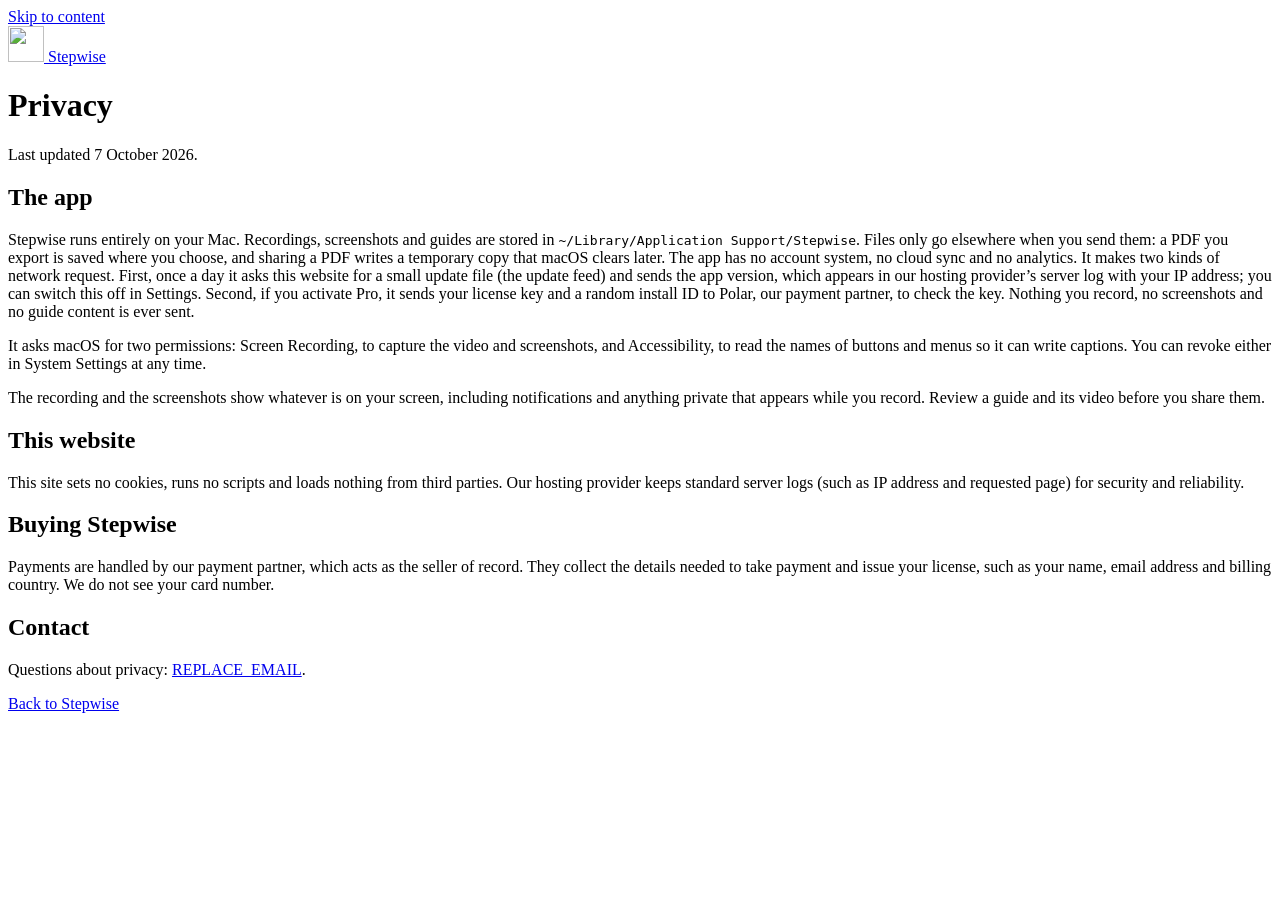
==== website/privacy.html @ ecee1e48 "Add the Stepwise website and Render deployment config Static one-pager (no JavaScript, no third-part" ====
<!doctype html>
<html lang="en">
<head>
  <meta charset="utf-8">
  <meta name="viewport" content="width=device-width, initial-scale=1">
  <title>Privacy · Stepwise</title>
  <meta name="description" content="What Stepwise and this website do and do not collect.">
  <meta name="color-scheme" content="light">
  <link rel="canonical" href="https://stepwise.dashovia.app/privacy">
  <link rel="icon" href="/favicon.svg" type="image/svg+xml">
  <link rel="stylesheet" href="/styles.css">
</head>
<body>
  <a class="skip" href="#main">Skip to content</a>
  <div class="page">
    <header class="nav">
      <a class="brand" href="/" aria-label="Stepwise home">
        <img src="/logo.png" width="36" height="36" alt="">
        <span>Stepwise</span>
      </a>
    </header>
  <main id="main" class="doc">
    <h1>Privacy</h1>
    <p>Last updated 7 October 2026.</p>

    <h2>The app</h2>
    <p>Stepwise runs entirely on your Mac. Recordings, screenshots and guides are stored in <code>~/Library/Application Support/Stepwise</code>. Files only go elsewhere when you send them: a PDF you export is saved where you choose, and sharing a PDF writes a temporary copy that macOS clears later. The app has no account system, no cloud sync and no analytics. It makes two kinds of network request. First, once a day it asks this website for a small update file (the update feed) and sends the app version, which appears in our hosting provider’s server log with your IP address; you can switch this off in Settings. Second, if you activate Pro, it sends your license key and a random install ID to Polar, our payment partner, to check the key. Nothing you record, no screenshots and no guide content is ever sent.</p>
    <p>It asks macOS for two permissions: Screen Recording, to capture the video and screenshots, and Accessibility, to read the names of buttons and menus so it can write captions. You can revoke either in System Settings at any time.</p>
    <p>The recording and the screenshots show whatever is on your screen, including notifications and anything private that appears while you record. Review a guide and its video before you share them.</p>

    <h2>This website</h2>
    <p>This site sets no cookies, runs no scripts and loads nothing from third parties. Our hosting provider keeps standard server logs (such as IP address and requested page) for security and reliability.</p>

    <h2>Buying Stepwise</h2>
    <p>Payments are handled by our payment partner, which acts as the seller of record. They collect the details needed to take payment and issue your license, such as your name, email address and billing country. We do not see your card number.</p>

    <h2>Contact</h2>
    <p>Questions about privacy: <a href="mailto:REPLACE_EMAIL">REPLACE_EMAIL</a>.</p>
  </main>
    <footer class="site-footer"><p><a href="/">Back to Stepwise</a></p></footer>
  </div>
</body>
</html>
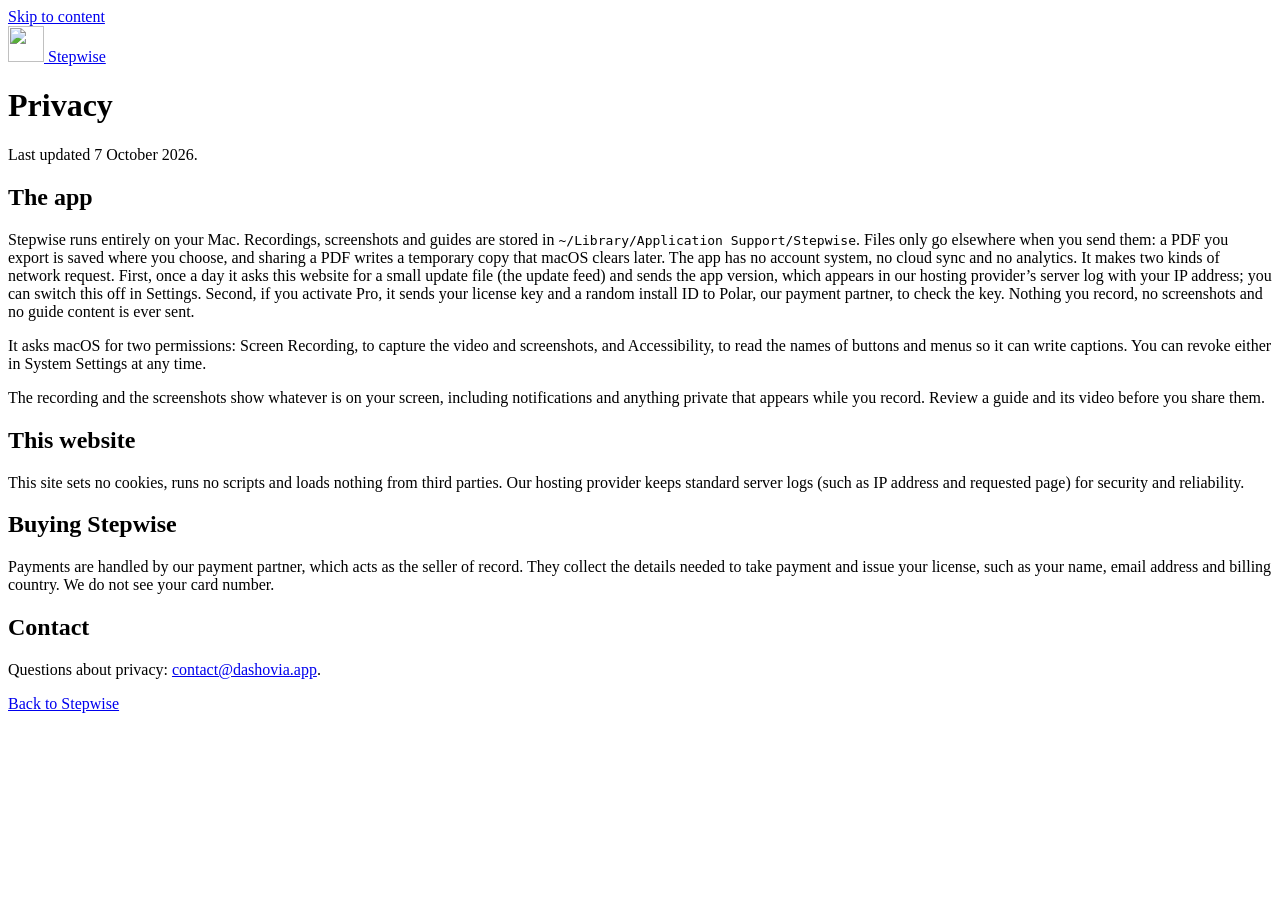
==== commit f8180426: "Publish v0.1.0: notarized DMG, signed appcast, Polar checkout links, contact email Co-Authored-By: C" ====
--- a/website/privacy.html
+++ b/website/privacy.html
@@ -35,7 +35,7 @@
     <p>Payments are handled by our payment partner, which acts as the seller of record. They collect the details needed to take payment and issue your license, such as your name, email address and billing country. We do not see your card number.</p>
 
     <h2>Contact</h2>
-    <p>Questions about privacy: <a href="mailto:REPLACE_EMAIL">REPLACE_EMAIL</a>.</p>
+    <p>Questions about privacy: <a href="mailto:contact@dashovia.app">contact@dashovia.app</a>.</p>
   </main>
     <footer class="site-footer"><p><a href="/">Back to Stepwise</a></p></footer>
   </div>
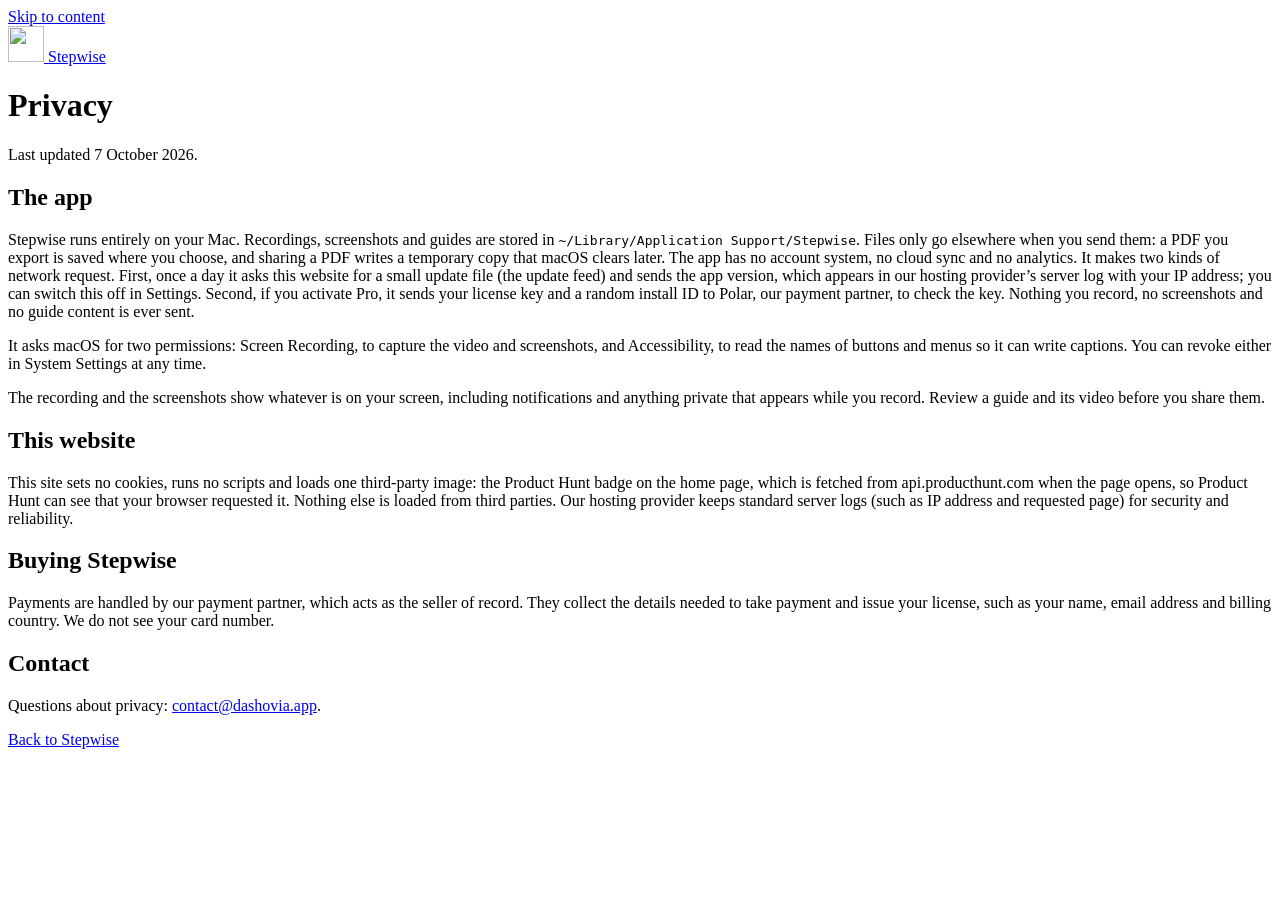
==== commit 09a87fce: "Add Product Hunt badge and card; allow api.producthunt.com for images only Co-Authored-By: Claude So" ====
--- a/website/privacy.html
+++ b/website/privacy.html
@@ -29,7 +29,7 @@
     <p>The recording and the screenshots show whatever is on your screen, including notifications and anything private that appears while you record. Review a guide and its video before you share them.</p>
 
     <h2>This website</h2>
-    <p>This site sets no cookies, runs no scripts and loads nothing from third parties. Our hosting provider keeps standard server logs (such as IP address and requested page) for security and reliability.</p>
+    <p>This site sets no cookies, runs no scripts and loads one third-party image: the Product Hunt badge on the home page, which is fetched from api.producthunt.com when the page opens, so Product Hunt can see that your browser requested it. Nothing else is loaded from third parties. Our hosting provider keeps standard server logs (such as IP address and requested page) for security and reliability.</p>
 
     <h2>Buying Stepwise</h2>
     <p>Payments are handled by our payment partner, which acts as the seller of record. They collect the details needed to take payment and issue your license, such as your name, email address and billing country. We do not see your card number.</p>
